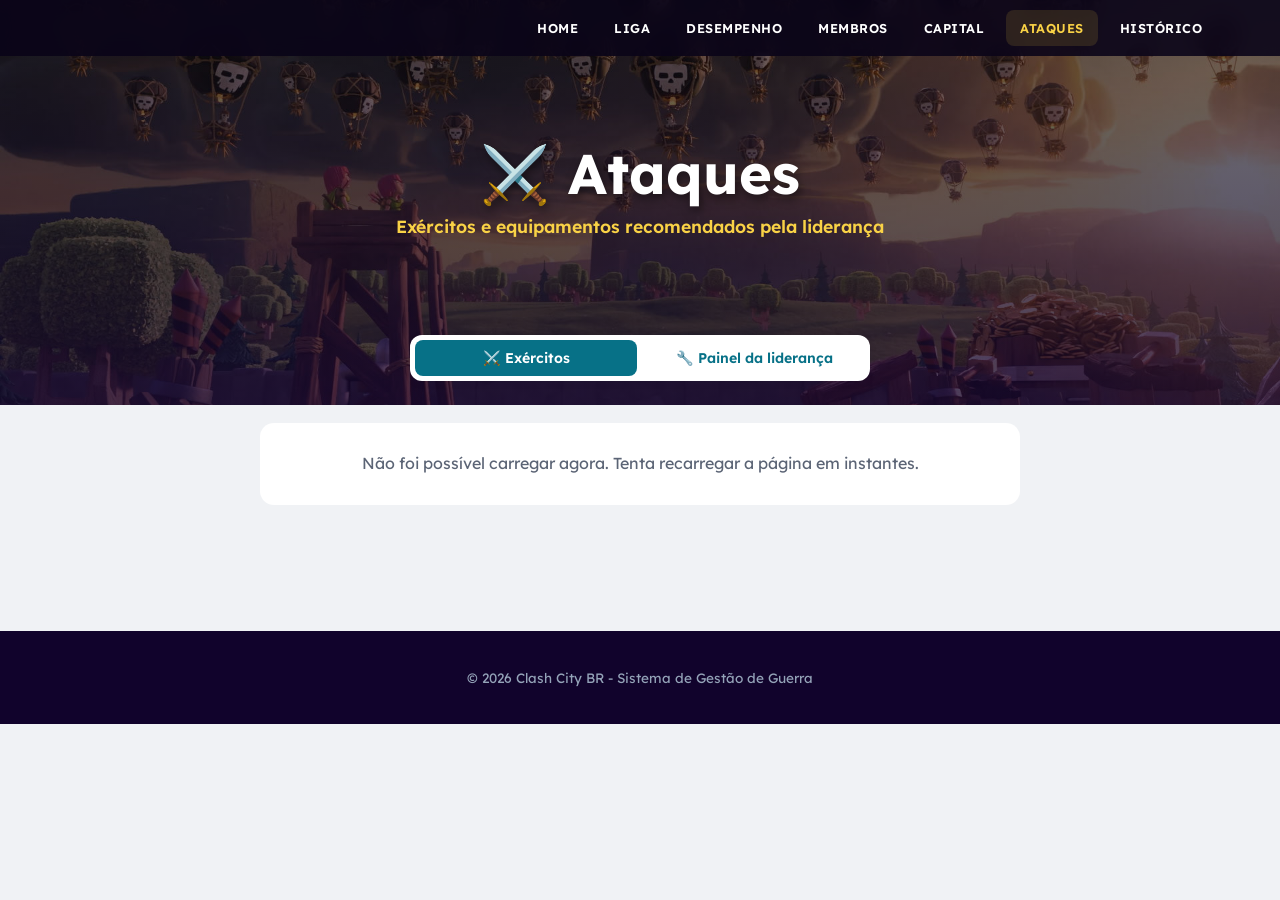
==== ataques.html @ c68e4bc6 "aba ataques" ====
<!DOCTYPE html>
<html lang="pt-br">

<head>
    <meta charset="UTF-8">
    <meta name="viewport" content="width=device-width, initial-scale=1.0">
    <link rel="shortcut icon" href="img/Perfil_COC-removebg-preview.png" type="image/x-icon">
    <title>Clash City BR - Ataques</title>
    <meta name="description" content="Exércitos e equipamentos recomendados pela liderança do Clash City BR, separados por Centro de Vila.">
    <link rel="preconnect" href="https://fonts.googleapis.com">
    <link rel="preconnect" href="https://fonts.gstatic.com" crossorigin>
    <link href="https://fonts.googleapis.com/css2?family=Lexend:wght@300;400;600;800&display=swap" rel="stylesheet">
    <link rel="stylesheet" href="style.css">
    <script src="config.js"></script>
    <style>
        /* Estilos só desta página — o resto vem do style.css compartilhado */
        .abas-ataques {
            max-width: 460px;
            margin: 0 auto 20px;
            position: relative;
            z-index: 10;
        }
        .abas-ataques .aba-btn { flex: 1; font-size: 0.88rem; }

        .atualizado {
            display: flex;
            justify-content: center;
            margin: 30px 0 16px;
        }
        .atualizado span {
            background: var(--light);
            border: 1px solid var(--borda);
            border-radius: 999px;
            padding: 5px 14px;
            font-size: 0.78rem;
            font-weight: 600;
            color: var(--texto-suave);
        }

        .cvs {
            display: flex;
            gap: 8px;
            justify-content: center;
            flex-wrap: wrap;
            margin-bottom: 22px;
        }
        .cv-btn {
            border: 2px solid var(--borda);
            background: var(--light);
            border-radius: 999px;
            padding: 7px 16px;
            font-family: inherit;
            font-weight: 800;
            font-size: 0.85rem;
            cursor: pointer;
            color: var(--dark);
            box-shadow: var(--sombra-sm);
        }
        .cv-btn.ativo { background: var(--dark); color: var(--primary); border-color: var(--dark); }

        .secao-titulo {
            max-width: var(--largura);
            margin: 6px auto 12px;
            display: flex;
            align-items: center;
            gap: 10px;
            font-size: 0.78rem;
            font-weight: 800;
            letter-spacing: 0.8px;
            text-transform: uppercase;
            color: var(--texto-suave);
        }
        .secao-titulo::after { content: ""; flex: 1; height: 1px; background: var(--borda); }

        .exercitos {
            max-width: var(--largura);
            margin: 0 auto 30px;
            display: grid;
            grid-template-columns: repeat(auto-fill, minmax(300px, 1fr));
            gap: 14px;
        }
        .exercito {
            background: var(--light);
            border-radius: 16px;
            box-shadow: var(--sombra-md);
            padding: 18px;
            display: flex;
            flex-direction: column;
            gap: 10px;
            border-top: 4px solid var(--secondary);
            min-width: 0;
        }
        .exercito-topo { display: flex; justify-content: space-between; gap: 8px; align-items: flex-start; }
        .exercito h3 { font-size: 1.05rem; line-height: 1.25; overflow-wrap: anywhere; }
        .nivel {
            flex-shrink: 0;
            font-size: 0.66rem;
            font-weight: 800;
            text-transform: uppercase;
            padding: 3px 9px;
            border-radius: 999px;
        }
        .nivel.facil { background: #dcfce7; color: #166534; }
        .nivel.medio { background: #fef9c3; color: #854d0e; }
        .nivel.dificil { background: #fee2e2; color: #991b1b; }

        .composicao { display: flex; flex-wrap: wrap; gap: 6px; }
        .composicao span {
            background: #eef1f5;
            border-radius: 8px;
            padding: 3px 8px;
            font-size: 0.75rem;
            font-weight: 600;
        }
        .dica {
            font-size: 0.84rem;
            color: #334155;
            background: #f8fafc;
            border-left: 3px solid var(--primary);
            padding: 8px 10px;
            border-radius: 6px;
            white-space: pre-line;
            overflow-wrap: anywhere;
        }
        .btn-copiar {
            margin-top: auto;
            display: block;
            text-align: center;
            background: var(--primary);
            color: var(--dark);
            font-weight: 800;
            text-decoration: none;
            padding: 11px;
            border-radius: 10px;
            font-size: 0.9rem;
        }
        .btn-copiar:hover { filter: brightness(1.05); }

        .herois {
            max-width: var(--largura);
            margin: 0 auto 26px;
            display: grid;
            grid-template-columns: repeat(auto-fill, minmax(220px, 1fr));
            gap: 12px;
        }
        .heroi {
            background: var(--light);
            border-radius: 14px;
            box-shadow: var(--sombra-sm);
            padding: 14px;
        }
        .heroi h4 { font-size: 0.92rem; margin-bottom: 8px; }
        .heroi li { list-style: none; font-size: 0.84rem; padding: 3px 0; }
        .heroi li::before { content: "⭐ "; }

        .vazio {
            max-width: 760px;
            margin: 0 auto 26px;
            text-align: center;
            padding: 28px 14px;
            color: var(--texto-suave);
            background: var(--light);
            border-radius: 14px;
        }
        .nota-perfil {
            max-width: 760px;
            margin: 0 auto;
            text-align: center;
            font-size: 0.8rem;
            color: var(--texto-suave);
        }

        /* ---- Painel ---- */
        .painel-caixa {
            max-width: 760px;
            margin: 0 auto 18px;
            background: var(--light);
            border-radius: 16px;
            box-shadow: var(--sombra-md);
            padding: 20px;
        }
        .painel-caixa h3 { font-size: 1rem; margin-bottom: 12px; }
        .login-linha { display: flex; gap: 10px; flex-wrap: wrap; }
        .login-linha input { flex: 1; min-width: 0; }

        .form-grid { display: grid; grid-template-columns: 1fr 1fr; gap: 12px; }
        .campo { display: flex; flex-direction: column; gap: 4px; min-width: 0; }
        .campo.cheio { grid-column: 1 / -1; }
        .campo label { font-size: 0.72rem; font-weight: 800; color: var(--texto-suave); text-transform: uppercase; letter-spacing: 0.4px; }
        .campo small { font-size: 0.74rem; color: var(--texto-suave); }
        .painel input[type=text], .painel input[type=password], .painel input[type=url], .painel select, .painel textarea {
            font-family: inherit;
            font-size: 0.92rem;
            padding: 10px 12px;
            border: 2px solid #e5e7eb;
            border-radius: 10px;
            outline: none;
            min-width: 0;
            width: 100%;
            background: #fff;
            color: var(--dark);
        }
        .painel input:focus, .painel select:focus, .painel textarea:focus { border-color: var(--secondary); }
        .painel textarea { resize: vertical; min-height: 64px; }

        .btn {
            border: none;
            border-radius: 10px;
            padding: 11px 18px;
            font-family: inherit;
            font-weight: 800;
            cursor: pointer;
            font-size: 0.88rem;
        }
        .btn-principal { background: var(--secondary); color: #fff; }
        .btn-secundario { background: #eef1f5; color: var(--dark); }
        .btn:disabled { opacity: 0.6; cursor: wait; }
        .acoes-form { grid-column: 1 / -1; display: flex; gap: 10px; flex-wrap: wrap; }
        .acoes-form .btn-principal { flex: 1; }

        .msg { font-size: 0.85rem; font-weight: 700; margin-top: 10px; }
        .msg.ok { color: #16a34a; }
        .msg.erro { color: #dc2626; }

        .passo-a-passo {
            max-width: 760px;
            margin: 0 auto 18px;
            background: #ecfeff;
            border: 1px solid #a5f3fc;
            border-radius: 14px;
            padding: 14px 16px;
            font-size: 0.85rem;
        }
        .passo-a-passo b { display: block; margin-bottom: 6px; color: var(--secondary); }
        .passo-a-passo ol { padding-left: 20px; }

        .lista-admin { display: flex; flex-direction: column; gap: 8px; }
        .item-admin {
            border: 1px solid var(--borda);
            border-radius: 12px;
            padding: 10px 12px;
            display: flex;
            align-items: center;
            gap: 10px;
        }
        .item-admin .cv-mini {
            background: var(--dark);
            color: var(--primary);
            font-weight: 800;
            font-size: 0.75rem;
            border-radius: 8px;
            padding: 4px 8px;
            flex-shrink: 0;
        }
        .item-admin .nome { flex: 1; font-weight: 700; font-size: 0.88rem; min-width: 0; overflow-wrap: anywhere; }
        .item-admin button {
            border: 1px solid var(--borda);
            background: #fff;
            border-radius: 8px;
            padding: 6px 10px;
            font-family: inherit;
            font-size: 0.78rem;
            font-weight: 700;
            cursor: pointer;
            flex-shrink: 0;
        }

        .equip-heroi { margin-bottom: 14px; }
        .equip-heroi b { font-size: 0.86rem; display: block; margin-bottom: 6px; }
        .chips { display: flex; flex-wrap: wrap; gap: 6px; }
        .chips label {
            display: inline-flex;
            align-items: center;
            gap: 6px;
            border: 1px solid var(--borda);
            border-radius: 999px;
            padding: 5px 11px;
            font-size: 0.8rem;
            cursor: pointer;
            background: #fff;
        }
        .chips label:has(input:checked) { border-color: var(--secondary); background: #ecfeff; font-weight: 700; }

        .oculto { display: none !important; }

        @media (max-width: 640px) {
            .form-grid { grid-template-columns: 1fr; }
            .exercitos { grid-template-columns: 1fr; }
            .painel input, .painel select, .painel textarea { font-size: 16px !important; }
            .atualizado { margin-top: 18px; }
        }
    </style>
</head>

<body>

    <nav>
        <a href="https://clashcitybr.github.io">Home</a>
        <a href="https://clashcitybr.github.io/liga">Liga</a>
        <a href="https://clashcitybr.github.io/controle-cla/"><span class="nav-longo">Desempenho</span><span class="nav-curto">Ranking</span></a>
        <a href="https://clashcitybr.github.io/controle-cla/membros.html">Membros</a>
        <a href="https://clashcitybr.github.io/controle-cla/capital.html">Capital</a>
        <a href="https://clashcitybr.github.io/controle-cla/ataques.html" class="ativo" aria-current="page">Ataques</a>
        <a href="https://clashcitybr.github.io/controle-cla/historico.html">Histórico</a>
    </nav>

    <header>
        <h1 class="scroll-anim show">⚔️ Ataques</h1>
        <p class="scroll-anim show" style="color: var(--primary); font-weight: 600;" id="subtitulo">Exércitos e equipamentos recomendados pela liderança</p>
    </header>

    <section class="ranking-section">

        <div class="menu-abas abas-ataques">
            <button type="button" class="aba-btn active" id="abaMembro" onclick="mostrarAba('membro')">⚔️ Exércitos</button>
            <button type="button" class="aba-btn" id="abaPainel" onclick="mostrarAba('painel')">🔧 Painel da liderança</button>
        </div>

        <!-- ================= VISÃO DOS MEMBROS ================= -->
        <div id="visaoMembro">
            <div class="atualizado" id="atualizado" style="display:none;"><span id="atualizadoTxt"></span></div>
            <div class="cvs" id="cvs"></div>
            <div id="conteudoExercitos"><p class="vazio">Carregando...</p></div>
            <div id="conteudoEquip"></div>
        </div>

        <!-- ================= PAINEL DA LIDERANÇA ================= -->
        <div id="visaoPainel" class="painel oculto">

            <div class="painel-caixa" id="caixaLogin">
                <h3>🔒 Senha da liderança</h3>
                <form class="login-linha" onsubmit="entrar(event)">
                    <input type="password" id="senhaAdmin" placeholder="Mesma senha do painel da Liga" autocomplete="current-password">
                    <button class="btn btn-principal" id="btnEntrar">Entrar</button>
                </form>
                <p class="msg" id="msgLogin"></p>
            </div>

            <div id="areaAdmin" class="oculto">

                <div class="passo-a-passo">
                    <b>Como pegar o link do exército no jogo</b>
                    <ol>
                        <li>No jogo, abra o <strong>Treino Rápido</strong> e monte ou salve o exército.</li>
                        <li>Toque no botão de <strong>compartilhar</strong> do exército e escolha <strong>copiar link</strong>.</li>
                        <li>Cole o link no campo abaixo.</li>
                    </ol>
                </div>

                <div class="painel-caixa">
                    <h3 id="tituloForm">➕ Adicionar exército</h3>
                    <form class="form-grid" id="formExercito" onsubmit="salvarExercito(event)">
                        <div class="campo">
                            <label for="fCv">Centro de Vila</label>
                            <select id="fCv"></select>
                        </div>
                        <div class="campo">
                            <label for="fDificuldade">Dificuldade</label>
                            <select id="fDificuldade">
                                <option value="facil">Fácil</option>
                                <option value="medio" selected>Médio</option>
                                <option value="dificil">Difícil</option>
                            </select>
                        </div>
                        <div class="campo cheio">
                            <label for="fNome">Nome do ataque</label>
                            <input type="text" id="fNome" maxlength="60" placeholder="Ex: Dragões elétricos">
                        </div>
                        <div class="campo cheio">
                            <label for="fLink">Link do exército</label>
                            <input type="url" id="fLink" placeholder="https://link.clashofclans.com/...action=CopyArmy&army=...">
                            <small>É o link que o jogo gera em "copiar link".</small>
                        </div>
                        <div class="campo cheio">
                            <label for="fComposicao">Composição (opcional)</label>
                            <input type="text" id="fComposicao" maxlength="200" placeholder="Separe por vírgula. Ex: Dragão Elétrico x8, Balão x6, Fúria x4">
                        </div>
                        <div class="campo cheio">
                            <label for="fDica">Dica (opcional)</label>
                            <textarea id="fDica" maxlength="300" placeholder="Uma ou duas linhas de dica para quem vai usar"></textarea>
                        </div>
                        <div class="acoes-form">
                            <button class="btn btn-principal" id="btnSalvar">Salvar exército</button>
                            <button type="button" class="btn btn-secundario oculto" id="btnCancelar" onclick="limparForm()">Cancelar edição</button>
                        </div>
                    </form>
                    <p class="msg" id="msgForm"></p>
                </div>

                <div class="painel-caixa">
                    <h3>📋 Exércitos cadastrados</h3>
                    <div class="lista-admin" id="listaAdmin"></div>
                </div>

                <div class="painel-caixa">
                    <h3>🛡️ Equipamentos meta</h3>
                    <p style="font-size:0.82rem; color:var(--texto-suave); margin:-6px 0 14px;">
                        Marque os que estão no meta e salve. Os perfis dos jogadores passam a mostrar o que cada um precisa upar.
                        A lista vem dos equipamentos que os membros do clã usam no jogo.
                    </p>
                    <div id="catalogoEquip"><p style="color:var(--texto-suave); font-size:0.85rem;">Carregando equipamentos...</p></div>
                    <button class="btn btn-principal" id="btnSalvarEquip" onclick="salvarEquipamentos()" style="width:100%; margin-top:6px;">Salvar equipamentos</button>
                    <p class="msg" id="msgEquip"></p>
                </div>
            </div>
        </div>

    </section>

    <footer>
        <p>© <span id="ano-atual">2026</span> Clash City BR - Sistema de Gestão de Guerra</p>
    </footer>

    <script>
        // BACKEND_URL vem de config.js (compartilhado entre as páginas)
        const HEADERS = { 'ngrok-skip-browser-warning': 'true' };

        const HEROIS = {
            'Barbarian King': '👑 Rei Bárbaro',
            'Archer Queen': '🏹 Rainha Arqueira',
            'Minion Prince': '🦇 Príncipe Servo',
            'Grand Warden': '🧙 Grande Guardião',
            'Royal Champion': '🛡️ Campeã Real',
            'Dragon Duke': '🐉 Duque Dragão'
        };
        const ORDEM_HEROIS = Object.keys(HEROIS);

        // Mesmos nomes em português usados no perfil
        const EQUIP_PT = {
            "Giant Gauntlet": "Manopla Gigante", "Spiky Ball": "Bola Espinhosa", "Barbarian Puppet": "Fantoche Bárbaro",
            "Rage Vial": "Frasco de Fúria", "Earthquake Boots": "Botas Sísmicas", "Vampstache": "Vampigode",
            "Fireball": "Bola de Fogo", "Rocket Spear": "Lança Foguete", "Archer Puppet": "Fantoche Arqueira",
            "Invisibility Vial": "Frasco de Invisibilidade", "Giant Arrow": "Flecha Gigante", "Healer Puppet": "Fantoche Curandeira",
            "Frozen Arrow": "Flecha Congelante", "Magic Mirror": "Espelho Mágico", "Electro Boots": "Botas Elétricas",
            "Seeking Shield": "Escudo Buscador", "Eternal Tome": "Tomo Eterno", "Life Gem": "Gema da Vida",
            "Rage Gem": "Gema de Fúria", "Healing Tome": "Tomo de Cura", "Haste Vial": "Frasco de Pressa",
            "Royal Gem": "Gema Real", "Hog Rider Puppet": "Fantoche Cavaleiro", "Lavaloon Puppet": "Fantoche Lavaloon",
            "Henchmen Puppet": "Fantoche Capanga", "Dark Crown": "Coroa das Trevas", "Meteor Staff": "Cajado Meteoro",
            "Frost Flake": "Floco de Gelo", "Rocket Backpack": "Mochila Foguete", "Monolith Arrow": "Flecha Monólito",
            "Noble Iron": "Ferro Nobre", "Metal Pants": "Calças de Metal", "Dark Orb": "Orbe das Trevas",
            "Electro Fangs": "Presas Elétricas", "Stun Blaster": "Atordoador", "Fire Heart": "Coração de Fogo",
            "Flame Blower": "Soprador de Chamas", "Fury Gauntlet": "Manopla da Fúria", "Dragon Claws": "Garras do Dragão",
            "Wind Bow": "Arco do Vento", "Smoldering Horn": "Chifre Ardente"
        };
        const equipPT = n => EQUIP_PT[n] || n;
        const DIF = { facil: 'Fácil', medio: 'Médio', dificil: 'Difícil' };

        let dados = { atualizadoEm: null, exercitos: [], equipamentosMeta: {} };
        let cvAtivo = null;
        let senha = null;        // só em memória: some ao fechar a página
        let editandoId = null;
        let catalogo = null;

        function esc(txt) {
            return String(txt ?? '').replace(/[&<>"']/g, c => (
                { '&': '&amp;', '<': '&lt;', '>': '&gt;', '"': '&quot;', "'": '&#39;' }[c]));
        }

        // Só deixa abrir links oficiais do jogo
        const linkSeguro = l => /^https:\/\/link\.clashofclans\.com\//i.test(l || '') ? l : '#';

        // ============================================================
        // VISÃO DOS MEMBROS
        // ============================================================
        async function carregar() {
            try {
                const r = await fetch(`${BACKEND_URL}/ataques`, { headers: HEADERS });
                if (!r.ok) throw new Error(`HTTP ${r.status}`);
                dados = await r.json();
            } catch (e) {
                console.error('Ataques indisponíveis:', e.message);
                document.getElementById('conteudoExercitos').innerHTML =
                    '<p class="vazio">Não foi possível carregar agora. Tenta recarregar a página em instantes.</p>';
                return;
            }
            const cvs = cvsComExercito();
            const doHash = parseInt((location.hash.match(/cv(\d+)/) || [])[1], 10);
            cvAtivo = cvs.includes(doHash) ? doHash : (cvs.includes(cvAtivo) ? cvAtivo : cvs[0] ?? null);
            renderMembro();
            if (senha) renderAdmin();
        }

        function cvsComExercito() {
            return [...new Set((dados.exercitos || []).map(e => e.cv))].sort((a, b) => b - a);
        }

        function renderMembro() {
            const at = document.getElementById('atualizado');
            if (dados.atualizadoEm) {
                const d = new Date(dados.atualizadoEm);
                document.getElementById('atualizadoTxt').textContent =
                    `🗓️ Atualizado em ${d.toLocaleDateString('pt-BR', { timeZone: 'America/Sao_Paulo' })} pela liderança`;
                at.style.display = '';
            } else {
                at.style.display = 'none';
            }

            const cvs = cvsComExercito();
            document.getElementById('cvs').innerHTML = cvs.map(cv =>
                `<button type="button" class="cv-btn${cv === cvAtivo ? ' ativo' : ''}" onclick="escolherCv(${cv})">CV ${cv}</button>`).join('');

            const box = document.getElementById('conteudoExercitos');
            if (!cvs.length) {
                box.innerHTML = '<p class="vazio">A liderança ainda não cadastrou exércitos. Volte em breve!</p>';
            } else {
                const lista = dados.exercitos.filter(e => e.cv === cvAtivo);
                box.innerHTML = `<div class="secao-titulo">Exércitos recomendados · CV ${cvAtivo}</div>
                    <div class="exercitos">${lista.map(cardExercito).join('')}</div>`;
            }

            const meta = dados.equipamentosMeta || {};
            const herois = ORDEM_HEROIS.filter(h => meta[h]?.length)
                .concat(Object.keys(meta).filter(h => !ORDEM_HEROIS.includes(h) && meta[h]?.length));
            document.getElementById('conteudoEquip').innerHTML = herois.length ? `
                <div class="secao-titulo">Equipamentos meta</div>
                <div class="herois">${herois.map(h => `
                    <div class="heroi"><h4>${esc(HEROIS[h] || h)}</h4>
                        <ul>${meta[h].map(n => `<li>${esc(equipPT(n))}</li>`).join('')}</ul></div>`).join('')}
                </div>
                <p class="nota-perfil">No perfil de cada jogador aparece o nível dele em cada um desses equipamentos e o que vale a pena upar.</p>` : '';
        }

        function cardExercito(e) {
            const comp = String(e.composicao || '').split(',').map(s => s.trim()).filter(Boolean);
            return `
                <div class="exercito">
                    <div class="exercito-topo">
                        <h3>${esc(e.nome)}</h3>
                        <span class="nivel ${esc(e.dificuldade)}">${esc(DIF[e.dificuldade] || 'Médio')}</span>
                    </div>
                    ${comp.length ? `<div class="composicao">${comp.map(c => `<span>${esc(c)}</span>`).join('')}</div>` : ''}
                    ${e.dica ? `<div class="dica">💡 ${esc(e.dica)}</div>` : ''}
                    <a class="btn-copiar" href="${esc(linkSeguro(e.link))}" target="_blank" rel="noopener">📋 Copiar exército no jogo</a>
                </div>`;
        }

        function escolherCv(cv) {
            cvAtivo = cv;
            history.replaceState(null, '', `#cv${cv}`);
            renderMembro();
        }

        function mostrarAba(aba) {
            const painel = aba === 'painel';
            document.getElementById('visaoMembro').classList.toggle('oculto', painel);
            document.getElementById('visaoPainel').classList.toggle('oculto', !painel);
            document.getElementById('abaMembro').classList.toggle('active', !painel);
            document.getElementById('abaPainel').classList.toggle('active', painel);
            if (painel && !senha) setTimeout(() => document.getElementById('senhaAdmin').focus(), 50);
        }

        // ============================================================
        // PAINEL DA LIDERANÇA
        // ============================================================
        function msg(id, texto, tipo) {
            const el = document.getElementById(id);
            el.textContent = texto || '';
            el.className = 'msg' + (tipo ? ' ' + tipo : '');
        }

        async function api(metodo, caminho, corpo) {
            const r = await fetch(`${BACKEND_URL}${caminho}`, {
                method: metodo,
                headers: { ...HEADERS, 'Content-Type': 'application/json', 'x-admin-key': senha },
                body: corpo ? JSON.stringify(corpo) : undefined
            });
            const json = await r.json().catch(() => ({}));
            if (!r.ok) throw new Error(json.erro || `Erro ${r.status}`);
            return json;
        }

        async function entrar(ev) {
            ev.preventDefault();
            const valor = document.getElementById('senhaAdmin').value;
            if (!valor) return;
            const btn = document.getElementById('btnEntrar');
            btn.disabled = true;
            msg('msgLogin', 'Verificando...');
            try {
                const r = await fetch(`${BACKEND_URL}/admin/verificar`, { headers: { ...HEADERS, 'x-admin-key': valor } });
                if (!r.ok) throw new Error('Senha incorreta.');
                senha = valor;
                document.getElementById('senhaAdmin').value = '';
                document.getElementById('caixaLogin').classList.add('oculto');
                document.getElementById('areaAdmin').classList.remove('oculto');
                montarSelectCv();
                renderAdmin();
                carregarCatalogo();
            } catch (e) {
                msg('msgLogin', e.message === 'Senha incorreta.' ? e.message : 'Não foi possível verificar agora.', 'erro');
            } finally {
                btn.disabled = false;
            }
        }

        function montarSelectCv() {
            const sel = document.getElementById('fCv');
            let html = '';
            for (let cv = 18; cv >= 8; cv--) html += `<option value="${cv}">CV ${cv}</option>`;
            sel.innerHTML = html;
        }

        function renderAdmin() {
            const lista = [...(dados.exercitos || [])].sort((a, b) => b.cv - a.cv || a.nome.localeCompare(b.nome, 'pt-BR'));
            document.getElementById('listaAdmin').innerHTML = lista.length ? lista.map(e => `
                <div class="item-admin">
                    <span class="cv-mini">CV ${e.cv}</span>
                    <span class="nome">${esc(e.nome)}</span>
                    <button type="button" onclick="editar('${esc(e.id)}')">✏️ Editar</button>
                    <button type="button" onclick="remover('${esc(e.id)}')" aria-label="Remover">🗑️</button>
                </div>`).join('') : '<p style="color:var(--texto-suave); font-size:0.85rem;">Nenhum exército cadastrado ainda.</p>';
        }

        function limparForm() {
            editandoId = null;
            document.getElementById('formExercito').reset();
            document.getElementById('fDificuldade').value = 'medio';
            document.getElementById('tituloForm').textContent = '➕ Adicionar exército';
            document.getElementById('btnSalvar').textContent = 'Salvar exército';
            document.getElementById('btnCancelar').classList.add('oculto');
        }

        function editar(id) {
            const e = dados.exercitos.find(x => x.id === id);
            if (!e) return;
            editandoId = id;
            document.getElementById('fCv').value = e.cv;
            document.getElementById('fDificuldade').value = e.dificuldade || 'medio';
            document.getElementById('fNome').value = e.nome || '';
            document.getElementById('fLink').value = e.link || '';
            document.getElementById('fComposicao').value = e.composicao || '';
            document.getElementById('fDica').value = e.dica || '';
            document.getElementById('tituloForm').textContent = '✏️ Editando exército';
            document.getElementById('btnSalvar').textContent = 'Salvar alterações';
            document.getElementById('btnCancelar').classList.remove('oculto');
            msg('msgForm', '');
            document.getElementById('formExercito').scrollIntoView({ behavior: 'smooth', block: 'center' });
        }

        async function salvarExercito(ev) {
            ev.preventDefault();
            const corpo = {
                cv: document.getElementById('fCv').value,
                dificuldade: document.getElementById('fDificuldade').value,
                nome: document.getElementById('fNome').value,
                link: document.getElementById('fLink').value.trim(),
                composicao: document.getElementById('fComposicao').value,
                dica: document.getElementById('fDica').value
            };
            const btn = document.getElementById('btnSalvar');
            btn.disabled = true;
            msg('msgForm', 'Salvando...');
            try {
                if (editandoId) await api('PUT', `/ataques/exercitos/${encodeURIComponent(editandoId)}`, corpo);
                else await api('POST', '/ataques/exercitos', corpo);
                limparForm();
                msg('msgForm', '✓ Salvo! Já aparece para os membros.', 'ok');
                await carregar();
            } catch (e) {
                msg('msgForm', e.message, 'erro');
            } finally {
                btn.disabled = false;
            }
        }

        async function remover(id) {
            const e = dados.exercitos.find(x => x.id === id);
            if (!e || !confirm(`Remover "${e.nome}" (CV ${e.cv})?`)) return;
            try {
                await api('DELETE', `/ataques/exercitos/${encodeURIComponent(id)}`);
                if (editandoId === id) limparForm();
                msg('msgForm', '✓ Exército removido.', 'ok');
                await carregar();
            } catch (err) {
                msg('msgForm', err.message, 'erro');
            }
        }

        async function carregarCatalogo() {
            const box = document.getElementById('catalogoEquip');
            try {
                catalogo = await api('GET', '/ataques/catalogo');
            } catch (e) {
                catalogo = { herois: {} };
                box.innerHTML = '<p class="msg erro">Não foi possível buscar a lista de equipamentos agora. Os já marcados continuam salvos.</p>';
            }
            renderCatalogo();
        }

        function renderCatalogo() {
            const box = document.getElementById('catalogoEquip');
            const meta = dados.equipamentosMeta || {};
            // Junta o que os membros usam com o que já está marcado (para nada sumir)
            const porHeroi = {};
            for (const [h, l] of Object.entries(catalogo?.herois || {})) porHeroi[h] = new Set(l);
            for (const [h, l] of Object.entries(meta)) (porHeroi[h] = porHeroi[h] || new Set()) && l.forEach(n => porHeroi[h].add(n));

            const herois = ORDEM_HEROIS.filter(h => porHeroi[h]).concat(Object.keys(porHeroi).filter(h => !ORDEM_HEROIS.includes(h)));
            if (!herois.length) {
                if (!box.querySelector('.erro')) box.innerHTML = '<p style="color:var(--texto-suave); font-size:0.85rem;">Nenhum equipamento encontrado.</p>';
                return;
            }
            box.innerHTML = herois.map(h => `
                <div class="equip-heroi">
                    <b>${esc(HEROIS[h] || h)}</b>
                    <div class="chips">${[...porHeroi[h]].sort((a, b) => equipPT(a).localeCompare(equipPT(b), 'pt-BR')).map(n => `
                        <label title="${esc(n)}"><input type="checkbox" data-heroi="${esc(h)}" value="${esc(n)}" ${(meta[h] || []).includes(n) ? 'checked' : ''}> ${esc(equipPT(n))}</label>`).join('')}
                    </div>
                </div>`).join('');
        }

        async function salvarEquipamentos() {
            const equipamentosMeta = {};
            document.querySelectorAll('#catalogoEquip input[type=checkbox]:checked').forEach(c => {
                (equipamentosMeta[c.dataset.heroi] = equipamentosMeta[c.dataset.heroi] || []).push(c.value);
            });
            const btn = document.getElementById('btnSalvarEquip');
            btn.disabled = true;
            msg('msgEquip', 'Salvando...');
            try {
                await api('PUT', '/ataques/equipamentos', { equipamentosMeta });
                msg('msgEquip', '✓ Equipamentos salvos! Os perfis já mostram a nova lista.', 'ok');
                await carregar();
            } catch (e) {
                msg('msgEquip', e.message, 'erro');
            } finally {
                btn.disabled = false;
            }
        }

        document.getElementById('ano-atual').textContent = new Date().getFullYear();
        if (location.hash === '#painel') mostrarAba('painel');
        carregar();
    </script>
</body>

</html>
---- style.css ----
/* ============================================================
   CLASH CITY BR — CONTROLE DO CLÃ
   Usado por: index.html, historico.html, perfil.html
   Ordem: tokens → base → componentes → tablet (≤900) → mobile (≤640)
   ============================================================ */

/* --- TOKENS --- */
:root {
    --primary: #f9d246;
    --secondary: #077187;
    --dark: #11032c;
    --light: #ffffff;
    --bg-body: #f0f2f5;
    --glass: rgba(255, 255, 255, 0.96);
    --accent: #6aa5ed;

    --texto-suave: #5b6475;
    --borda: rgba(17, 3, 44, 0.08);
    --sombra-sm: 0 2px 8px rgba(17, 3, 44, 0.06);
    --sombra-md: 0 8px 24px rgba(17, 3, 44, 0.08);
    --sombra-lg: 0 14px 34px rgba(17, 3, 44, 0.16);

    --ouro: #f5c518;
    --prata: #b8c0cc;
    --bronze: #cd7f32;

    --raio: 16px;
    --largura: 1100px;
    --nav-altura: 56px;
}

* {
    margin: 0;
    padding: 0;
    box-sizing: border-box;
}

html {
    scroll-behavior: smooth;
}

body {
    font-family: 'Lexend', sans-serif;
    background-color: var(--bg-body);
    color: var(--dark);
    line-height: 1.6;
    overflow-x: hidden;
    -webkit-font-smoothing: antialiased;
}

/* --- NAV --- */
nav {
    position: fixed;
    top: 0;
    left: 0;
    width: 100%;
    height: var(--nav-altura);
    background: rgba(10, 4, 24, 0.88);
    backdrop-filter: blur(10px);
    -webkit-backdrop-filter: blur(10px);
    z-index: 1000;
    padding: 0 5%;
    display: flex;
    align-items: center;
    justify-content: flex-end;
    gap: 8px;
}

nav a {
    color: #fff;
    text-decoration: none;
    font-weight: 600;
    font-size: 0.8rem;
    letter-spacing: 0.5px;
    text-transform: uppercase;
    padding: 8px 14px;
    border-radius: 8px;
    transition: color 0.2s, background 0.2s;
}

nav a:hover {
    color: var(--primary);
    background: rgba(255, 255, 255, 0.06);
}

/* "Desempenho" vira "Ranking" no celular, para o menu caber */
.nav-curto { display: none; }

/* Página em que o visitante está */
nav a.ativo {
    color: var(--primary);
    background: rgba(249, 210, 70, 0.12);
}

/* --- HEADER --- */
header {
    min-height: 45vh;
    padding: calc(var(--nav-altura) + 30px) 5% 110px;
    background: linear-gradient(rgba(0, 0, 0, 0.55), rgba(17, 3, 44, 0.75)), url('img/hallo.webp') center/cover no-repeat;
    display: flex;
    flex-direction: column;
    justify-content: center;
    align-items: center;
    gap: 6px;
    color: #fff;
    text-align: center;
}

header h1 {
    font-size: clamp(1.8rem, 5vw, 3.5rem);
    line-height: 1.15;
    text-shadow: 2px 4px 10px rgba(0, 0, 0, 0.5);
}

header p {
    font-size: clamp(0.9rem, 2vw, 1.1rem);
}

/* --- SEÇÃO PRINCIPAL --- */
.ranking-section {
    padding: 0 5% 40px;
    margin-top: -70px;
    position: relative;
}

/* --- CARDS DE ESTATÍSTICAS (resumo / perfil) --- */
.stats-summary {
    display: grid;
    grid-template-columns: repeat(auto-fit, minmax(200px, 1fr));
    gap: 20px;
    max-width: var(--largura);
    margin: 0 auto 30px;
}

.stat-card {
    background: var(--light);
    padding: 20px;
    border-radius: var(--raio);
    text-align: center;
    box-shadow: var(--sombra-md);
    border-bottom: 4px solid var(--secondary);
    transition: transform 0.25s;
}

.stat-card:hover {
    transform: translateY(-4px);
}

.stat-card h3 {
    font-size: 0.75rem;
    color: var(--secondary);
    text-transform: uppercase;
    margin-bottom: 5px;
}

.stat-card p {
    font-size: 1.5rem;
    font-weight: 800;
}

/* --- MVP / BAGRE --- */
.mvp-container {
    max-width: var(--largura);
    margin: 0 auto 20px;
    position: relative;
    z-index: 10;
}

.mvp-card {
    background: linear-gradient(135deg, var(--secondary), var(--dark));
    border-radius: 20px;
    padding: 28px 24px;
    text-align: center;
    color: #fff;
    border: 2px solid var(--primary);
    box-shadow: var(--sombra-lg);
}

.mvp-badge {
    background: var(--primary);
    color: var(--dark);
    font-weight: 800;
    padding: 5px 18px;
    border-radius: 999px;
    font-size: 0.72rem;
    letter-spacing: 0.5px;
    display: inline-block;
    margin-bottom: 10px;
}

#mvpNome,
#bagreNome {
    font-size: clamp(1.4rem, 4vw, 2rem);
    color: var(--primary);
    line-height: 1.2;
    overflow-wrap: anywhere;
}

/* --- PÓDIO (TOP 3) --- */
.podium-container {
    display: grid;
    grid-template-columns: 1fr 1.15fr 1fr;
    align-items: end;
    gap: 18px;
    max-width: 900px;
    margin: 50px auto 40px;
}

/* Sem o card de MVP, o pódio é o primeiro bloco da página e sobe
   por cima do banner (o margin-top negativo da .ranking-section) */
.ranking-section > .podium-container:first-child {
    margin-top: 0;
    position: relative;
    z-index: 10;
}

.podium-card {
    background: var(--light);
    border-radius: 20px;
    padding: 30px 16px 20px;
    text-align: center;
    box-shadow: var(--sombra-md);
    border: 2px solid transparent;
    border-top-width: 5px;
    position: relative;
    min-width: 0;
    transition: transform 0.25s;
}

.podium-card:hover {
    transform: translateY(-4px);
}

.podium-card h2,
.podium-card h3 {
    line-height: 1.2;
    overflow-wrap: anywhere;
}

.gold {
    border-color: var(--ouro);
    padding-top: 40px;
    padding-bottom: 30px;
    background: linear-gradient(180deg, #fff 0%, #fffbea 100%);
    box-shadow: 0 14px 34px rgba(245, 197, 24, 0.25);
    z-index: 2;
}

.gold h2 {
    color: #a67c00;
    font-size: 1.6rem;
}

.silver {
    border-color: var(--prata);
}

.silver h3 {
    color: #5a6677;
    font-size: 1.15rem;
}

.bronze {
    border-color: var(--bronze);
}

.bronze h3 {
    color: #8b4513;
    font-size: 1.15rem;
}

.podium-stats-detail {
    margin-top: 12px;
    padding-top: 12px;
    border-top: 1px solid var(--borda);
}

.podium-stats-detail p {
    font-size: 0.88rem;
    margin: 4px 0;
    font-weight: 600;
    color: var(--dark);
}

.podium-rank-badge {
    position: absolute;
    top: -16px;
    left: 50%;
    transform: translateX(-50%);
    background: var(--dark);
    color: #fff;
    padding: 5px 16px;
    border-radius: 999px;
    font-weight: 800;
    font-size: 0.85rem;
    box-shadow: 0 4px 10px rgba(0, 0, 0, 0.2);
}

.gold .podium-rank-badge {
    background: var(--ouro);
    color: #000;
}

.silver .podium-rank-badge {
    background: var(--prata);
    color: #000;
}

.bronze .podium-rank-badge {
    background: var(--bronze);
    color: #fff;
}

/* --- CONTROLES (abas + filtros) --- */
.controles-container {
    display: flex;
    justify-content: space-between;
    align-items: center;
    flex-wrap: wrap;
    gap: 14px;
    max-width: var(--largura);
    margin: 0 auto 18px;
}

.menu-abas {
    display: flex;
    gap: 6px;
    background: var(--light);
    padding: 5px;
    border-radius: 12px;
    box-shadow: var(--sombra-sm);
}

.aba-btn {
    padding: 9px 16px;
    border: none;
    background: transparent;
    border-radius: 8px;
    cursor: pointer;
    font-weight: 600;
    font-size: 0.85rem;
    color: var(--secondary);
    transition: background 0.2s, color 0.2s;
    font-family: inherit;
    white-space: nowrap;
}

.aba-btn:hover {
    background: rgba(7, 113, 135, 0.08);
}

.aba-btn.active {
    background: var(--secondary);
    color: #fff;
}

.filtros-extras {
    display: flex;
    gap: 10px;
    flex: 1;
    justify-content: flex-end;
}

#filtroCV,
#inputBusca {
    padding: 10px 14px;
    border-radius: 10px;
    border: 2px solid transparent;
    background: var(--light);
    box-shadow: var(--sombra-sm);
    outline: none;
    font-family: inherit;
    font-size: 0.9rem;
    color: var(--dark);
    transition: border-color 0.2s;
}

#inputBusca:focus,
#filtroCV:focus {
    border-color: var(--secondary);
}

#inputBusca {
    width: 100%;
    max-width: 260px;
}

/* --- CARD DO RANKING --- */
.ranking-card {
    background: var(--glass);
    border-radius: 20px;
    padding: 24px;
    max-width: var(--largura);
    margin: 0 auto;
    box-shadow: var(--sombra-md);
}

.ranking-card .title {
    font-size: 1.05rem;
    font-weight: 800;
    letter-spacing: 0.5px;
    margin-bottom: 16px;
}

/* --- TABELA --- */
.table-container {
    overflow-x: auto;
    -webkit-overflow-scrolling: touch;
    border-radius: 12px;
}

table {
    width: 100%;
    border-collapse: collapse;
    min-width: 640px;
}

th {
    background: var(--secondary);
    color: #fff;
    padding: 14px 12px;
    text-align: left;
    font-size: 0.75rem;
    letter-spacing: 0.5px;
    text-transform: uppercase;
    white-space: nowrap;
}

td {
    padding: 13px 12px;
    border-bottom: 1px solid var(--borda);
    font-size: 0.92rem;
    vertical-align: middle;
}

tbody tr {
    transition: background 0.15s;
}

tbody tr:nth-child(even) td {
    background: rgba(17, 3, 44, 0.015);
}

tbody tr:hover td {
    background: rgba(7, 113, 135, 0.06);
}

td strong {
    overflow-wrap: anywhere;
}

.rank-number {
    font-weight: 800;
    color: var(--secondary);
    font-size: 1rem;
}

.top-3 {
    font-size: 1.3rem;
}

/* --- BADGES & BARRAS --- */
.cv-tag {
    display: inline-block;
    background: var(--dark);
    color: var(--primary);
    padding: 3px 8px;
    border-radius: 6px;
    font-weight: 700;
    font-size: 0.75rem;
    white-space: nowrap;
}

.titular-badge,
.reserva-badge,
.bagre-badge {
    display: inline-block;
    color: #fff;
    padding: 4px 10px;
    border-radius: 999px;
    font-size: 0.7rem;
    font-weight: 800;
    letter-spacing: 0.3px;
    white-space: nowrap;
}

.titular-badge { background: #22c55e; }
.reserva-badge { background: #94a3b8; }
.bagre-badge   { background: #eb5c09; }

.progresso-container {
    width: 100px;
    background: #e9ecef;
    height: 7px;
    border-radius: 4px;
    margin-top: 5px;
    overflow: hidden;
}

.progresso-barra {
    height: 100%;
    display: block;
    border-radius: 4px;
    transition: width 0.8s ease-in-out;
}

/* --- CARDS MOBILE DO RANKING (index.html) --- */
.ranking-cards-mobile {
    display: none;
    flex-direction: column;
    gap: 10px;
}

.mobile-card {
    background: #fff;
    border-radius: 14px;
    padding: 12px 14px;
    display: flex;
    align-items: center;
    gap: 12px;
    box-shadow: var(--sombra-sm);
    border: 1px solid var(--borda);
    cursor: pointer;
    transition: transform 0.15s;
}

.mobile-card:active {
    transform: scale(0.98);
}

.mobile-rank {
    font-size: 1.15rem;
    font-weight: 800;
    min-width: 34px;
    text-align: center;
    color: var(--secondary);
}

.mobile-info {
    flex: 1;
    min-width: 0;
}

.mobile-nome {
    font-weight: 700;
    font-size: 0.98rem;
    line-height: 1.25;
    color: var(--dark);
    margin-bottom: 4px;
    overflow-wrap: anywhere;
}

.mobile-stats {
    display: flex;
    gap: 6px 10px;
    font-size: 0.76rem;
    color: var(--texto-suave);
    flex-wrap: wrap;
}

.mobile-right {
    display: flex;
    flex-direction: column;
    align-items: flex-end;
    gap: 5px;
    flex-shrink: 0;
}

.mobile-estrelas {
    font-weight: 800;
    font-size: 1rem;
    color: var(--dark);
    white-space: nowrap;
}

.mobile-barra {
    width: 64px;
    background: #e9ecef;
    height: 5px;
    border-radius: 4px;
    overflow: hidden;
}

.mobile-barra-fill {
    height: 100%;
    border-radius: 4px;
}

.mobile-status {
    font-size: 0.66rem;
    font-weight: 800;
    padding: 2px 9px;
    border-radius: 999px;
    color: #000;
}

/* --- MODAL --- */
.modal-overlay {
    display: none;
    position: fixed;
    inset: 0;
    background: rgba(0, 0, 0, 0.75);
    z-index: 1100; /* acima da nav */
    justify-content: center;
    align-items: center;
    padding: 16px;
}

.modal-content {
    background: #1e293b;
    color: #fff;
    padding: 26px;
    border-radius: 16px;
    width: 100%;
    max-width: 450px;
    max-height: 90vh;
    overflow-y: auto;
    position: relative;
    animation: deBaixoParaCima 0.3s ease;
}

.modal-content h2 {
    padding-right: 32px;
    line-height: 1.2;
    overflow-wrap: anywhere;
}

.modal-close {
    position: absolute;
    top: 10px;
    right: 16px;
    font-size: 1.8rem;
    line-height: 1;
    cursor: pointer;
    color: #94a3b8;
    transition: color 0.2s;
}

.modal-close:hover {
    color: #fff;
}

.modal-content .cv-tag {
    margin-top: 6px;
}

.stats-grid {
    display: grid;
    grid-template-columns: 1fr 1fr;
    gap: 12px;
    margin: 20px 0;
}

.stat-box {
    background: #0f172a;
    padding: 14px 10px;
    border-radius: 10px;
    text-align: center;
}

.stat-box span {
    font-size: 1.3rem;
    font-weight: 700;
    color: var(--primary);
}

.stat-box p {
    font-size: 0.75rem;
    color: #94a3b8;
    margin-top: 2px;
}

.herois-container {
    display: flex;
    flex-direction: column;
    gap: 10px;
    margin-top: 10px;
}

.heroi-item {
    display: flex;
    justify-content: space-between;
    background: #334155;
    padding: 10px;
    border-radius: 6px;
}

@keyframes deBaixoParaCima {
    from { transform: translateY(50px); opacity: 0; }
    to   { transform: translateY(0);    opacity: 1; }
}

/* --- CRITÉRIOS DE DESEMPATE --- */
.criterios-container {
    max-width: var(--largura);
    margin: 30px auto 0;
    background: var(--light);
    border-radius: var(--raio);
    padding: 22px 24px;
    box-shadow: var(--sombra-sm);
    border-left: 5px solid var(--primary);
}

.criterios-titulo {
    font-size: 1.05rem;
    font-weight: 800;
    color: var(--dark);
    margin-bottom: 14px;
}

.criterios-lista {
    display: grid;
    grid-template-columns: repeat(4, 1fr);
    gap: 12px;
}

.criterio-item {
    background: #f6f8fb;
    padding: 12px 14px;
    border-radius: 10px;
    font-size: 0.88rem;
    display: flex;
    align-items: center;
    gap: 10px;
}

.criterio-rank,
.criterio-item strong {
    flex-shrink: 0;
    display: inline-flex;
    align-items: center;
    justify-content: center;
    min-width: 30px;
    height: 30px;
    border-radius: 8px;
    background: var(--secondary);
    color: #fff;
    font-weight: 800;
    font-size: 0.8rem;
}

.criterio-texto {
    font-weight: 600;
}

/* --- FOOTER --- */
footer {
    background: var(--dark);
    color: #94a3b8;
    padding: 36px 5%;
    margin-top: 60px;
    text-align: center;
    font-size: 0.85rem;
}

.footer-content {
    max-width: var(--largura);
    margin: 0 auto;
    display: flex;
    flex-direction: column;
    align-items: center;
    gap: 20px;
}

.footer-logo {
    font-size: 1.5rem;
    font-weight: 800;
    color: var(--primary);
    letter-spacing: 1px;
}

.footer-links {
    display: flex;
    flex-wrap: wrap;
    justify-content: center;
    gap: 12px 20px;
    list-style: none;
}

.footer-links a {
    color: #94a3b8;
    text-decoration: none;
    font-size: 0.9rem;
    transition: color 0.2s;
}

.footer-links a:hover {
    color: var(--primary);
}

.copyright {
    margin-top: 30px;
    padding-top: 20px;
    border-top: 1px solid rgba(255, 255, 255, 0.1);
    font-size: 0.75rem;
    color: #64748b;
    width: 100%;
}

/* --- ANIMAÇÕES --- */
@keyframes shine {
    0%   { left: -100%; }
    100% { left: 100%; }
}

.scroll-anim {
    opacity: 0;
    transform: translateY(20px);
    transition: opacity 0.6s ease-out, transform 0.6s ease-out;
}

.scroll-anim.show {
    opacity: 1;
    transform: translateY(0);
}

@media (prefers-reduced-motion: reduce) {
    *, *::before, *::after {
        animation: none !important;
        transition: none !important;
    }
    .scroll-anim {
        opacity: 1;
        transform: none;
    }
}

/* ============================================================
   TABLET (≤ 900px)
   ============================================================ */
@media (max-width: 900px) {
    .podium-container {
        gap: 12px;
    }

    .gold h2 {
        font-size: 1.3rem;
    }

    .silver h3,
    .bronze h3 {
        font-size: 1rem;
    }

    .podium-stats-detail p {
        font-size: 0.8rem;
    }

    .criterios-lista {
        grid-template-columns: repeat(2, 1fr);
    }

    th {
        padding: 12px 10px;
        font-size: 0.7rem;
    }

    td {
        padding: 11px 10px;
        font-size: 0.85rem;
    }

    .progresso-container {
        width: 70px;
    }
}

/* ============================================================
   MOBILE (≤ 640px)
   ============================================================ */
@media (max-width: 640px) {
    :root {
        --nav-altura: 52px;
    }

    nav {
        justify-content: center;
        padding: 0 4%;
    }

    nav {
        gap: 0;
        padding: 0 1%;
        overflow-x: auto;      /* rede de segurança: rola de lado em vez de cortar */
        scrollbar-width: none;
    }

    nav::-webkit-scrollbar {
        display: none;
    }

    .nav-longo { display: none; }
    .nav-curto { display: inline; }

    /* Compacto o bastante para caber os 7 links em telas de 360px */
    nav a {
        font-size: 0.64rem;
        letter-spacing: 0.1px;
        padding: 8px 3px;
        white-space: nowrap;
        flex-shrink: 0;
    }

    header {
        min-height: 36vh;
        padding: calc(var(--nav-altura) + 20px) 5% 80px;
    }

    .ranking-section {
        padding: 0 4% 30px;
        margin-top: -50px;
    }

    /* MVP / Bagre */
    .mvp-card {
        padding: 20px 16px;
        border-radius: 16px;
    }

    #mvpStats,
    #bagreStats {
        font-size: 0.8rem !important;
    }

    /* Pódio: 1º em destaque, 2º e 3º lado a lado embaixo */
    .podium-container {
        grid-template-columns: 1fr 1fr;
        gap: 22px 10px;
        margin: 36px auto 28px;
    }

    .gold {
        grid-column: 1 / -1;
        order: -1;
        padding: 30px 16px 18px;
    }

    .podium-card {
        padding: 26px 10px 14px;
        border-radius: 16px;
    }

    .gold h2 {
        font-size: 1.35rem;
    }

    .silver h3,
    .bronze h3 {
        font-size: 0.95rem;
    }

    .podium-stats-detail {
        margin-top: 8px;
        padding-top: 8px;
    }

    .podium-stats-detail p {
        font-size: 0.74rem;
    }

    .gold .podium-stats-detail p {
        font-size: 0.85rem;
    }

    /* Controles */
    .controles-container {
        flex-direction: column;
        align-items: stretch;
        gap: 10px;
    }

    .menu-abas {
        width: 100%;
    }

    .aba-btn {
        flex: 1;
        padding: 9px 4px;
        font-size: 0.74rem;
    }

    .filtros-extras {
        display: grid;
        grid-template-columns: auto 1fr;
    }

    #inputBusca {
        max-width: none;
    }

    #filtroCV,
    #inputBusca {
        font-size: 16px; /* evita o zoom automático do iOS ao focar */
        padding: 9px 12px;
    }

    /* Ranking: cards no lugar da tabela (só onde existem cards) */
    .ranking-card {
        padding: 16px 12px;
        border-radius: 16px;
    }

    .ranking-card:has(.ranking-cards-mobile) .table-container {
        display: none;
    }

    .ranking-cards-mobile {
        display: flex;
    }

    /* Onde não há cards (historico.html) a tabela rola na horizontal —
       o degradê na borda direita indica que tem mais colunas */
    .ranking-card:not(:has(.ranking-cards-mobile)) .table-container {
        -webkit-mask-image: linear-gradient(to right, #000 85%, transparent);
        mask-image: linear-gradient(to right, #000 85%, transparent);
    }

    table {
        min-width: 560px;
    }

    th {
        font-size: 0.66rem;
        padding: 10px 8px;
    }

    td {
        font-size: 0.82rem;
        padding: 10px 8px;
    }

    .progresso-container {
        width: 56px;
    }

    .top-3 {
        font-size: 1.1rem;
    }

    /* Critérios */
    .criterios-container {
        padding: 18px 16px;
        border-radius: 14px;
    }

    .criterios-lista {
        gap: 8px;
    }

    .criterio-item {
        padding: 10px;
        font-size: 0.8rem;
        gap: 8px;
    }

    .criterio-rank,
    .criterio-item strong {
        min-width: 26px;
        height: 26px;
        font-size: 0.72rem;
    }

    /* Modal vira "folha" que sobe da base */
    .modal-overlay {
        align-items: flex-end;
        padding: 0;
    }

    .modal-content {
        max-width: none !important;
        border-radius: 20px 20px 0 0;
        padding: 22px 18px 28px;
        max-height: 88vh;
    }

    .stat-box span {
        font-size: 1.15rem;
    }

    footer {
        padding: 28px 5%;
        margin-top: 40px;
        font-size: 0.78rem;
    }
}
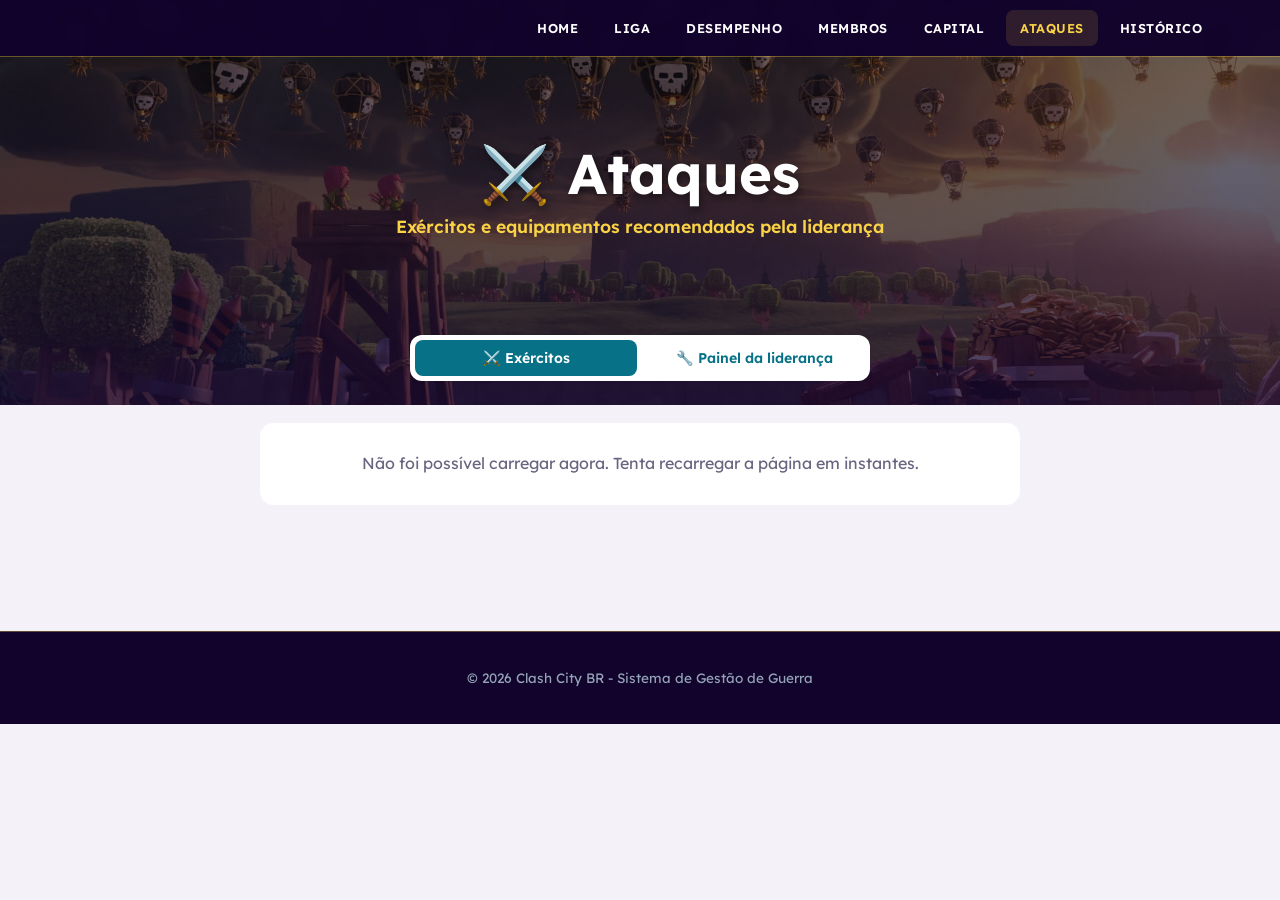
==== commit 92d71b00: "Visual fase 1: tema comum" ====
--- a/ataques.html
+++ b/ataques.html
@@ -136,6 +136,61 @@
         }
         .btn-copiar:hover { filter: brightness(1.05); }
 
+        /* Vídeo do ataque */
+        .video-capa {
+            position: relative;
+            display: block;
+            border-radius: 12px;
+            overflow: hidden;
+            aspect-ratio: 16 / 9;
+            background: #000;
+        }
+        .video-capa img { width: 100%; height: 100%; object-fit: cover; display: block; transition: transform 0.3s; }
+        .video-capa:hover img { transform: scale(1.03); }
+        .video-play {
+            position: absolute;
+            top: 50%;
+            left: 50%;
+            width: 62px;
+            height: 44px;
+            transform: translate(-50%, -50%);
+            background: #ff0000;
+            border-radius: 12px;
+            box-shadow: 0 6px 18px rgba(0, 0, 0, 0.35);
+        }
+        .video-play::after {
+            content: "";
+            position: absolute;
+            top: 50%;
+            left: 54%;
+            transform: translate(-50%, -50%);
+            border-style: solid;
+            border-width: 10px 0 10px 17px;
+            border-color: transparent transparent transparent #fff;
+        }
+        .video-rotulo {
+            position: absolute;
+            left: 0;
+            right: 0;
+            bottom: 0;
+            padding: 18px 12px 8px;
+            background: linear-gradient(transparent, rgba(0, 0, 0, 0.75));
+            color: #fff;
+            font-size: 0.8rem;
+            font-weight: 700;
+        }
+        .btn-video {
+            display: block;
+            text-align: center;
+            padding: 10px;
+            border-radius: 10px;
+            border: 2px solid var(--secondary);
+            color: var(--secondary);
+            font-weight: 800;
+            font-size: 0.88rem;
+            text-decoration: none;
+        }
+
         .herois {
             max-width: var(--largura);
             margin: 0 auto 26px;
@@ -290,6 +345,8 @@
             .atualizado { margin-top: 18px; }
         }
     </style>
+    <!-- Tema visual comum (carregado por último) -->
+    <link rel="stylesheet" href="tema.css?v=1">
 </head>
 
 <body>
@@ -303,6 +360,7 @@
         <a href="https://clashcitybr.github.io/controle-cla/ataques.html" class="ativo" aria-current="page">Ataques</a>
         <a href="https://clashcitybr.github.io/controle-cla/historico.html">Histórico</a>
     </nav>
+    <script src="menu.js"></script>
 
     <header>
         <h1 class="scroll-anim show">⚔️ Ataques</h1>
@@ -377,7 +435,12 @@
                         </div>
                         <div class="campo cheio">
                             <label for="fDica">Dica (opcional)</label>
-                            <textarea id="fDica" maxlength="300" placeholder="Uma ou duas linhas de dica para quem vai usar"></textarea>
+                            <textarea id="fDica" maxlength="500" placeholder="Uma ou duas linhas de dica para quem vai usar"></textarea>
+                        </div>
+                        <div class="campo cheio">
+                            <label for="fVideo">Vídeo do ataque (opcional)</label>
+                            <input type="url" id="fVideo" maxlength="300" placeholder="https://youtu.be/... ou https://www.youtube.com/watch?v=...">
+                            <small>Link do YouTube (mostra a capa do vídeo no card) ou do Instagram.</small>
                         </div>
                         <div class="acoes-form">
                             <button class="btn btn-principal" id="btnSalvar">Salvar exército</button>
@@ -421,7 +484,8 @@
             'Minion Prince': '🦇 Príncipe Servo',
             'Grand Warden': '🧙 Grande Guardião',
             'Royal Champion': '🛡️ Campeã Real',
-            'Dragon Duke': '🐉 Duque Dragão'
+            'Dragon Duke': '🐉 Duque Dragão',
+            'Outros': '❔ Outros (herói não identificado)'
         };
         const ORDEM_HEROIS = Object.keys(HEROIS);
 
@@ -440,7 +504,9 @@
             "Noble Iron": "Ferro Nobre", "Metal Pants": "Calças de Metal", "Dark Orb": "Orbe das Trevas",
             "Electro Fangs": "Presas Elétricas", "Stun Blaster": "Atordoador", "Fire Heart": "Coração de Fogo",
             "Flame Blower": "Soprador de Chamas", "Fury Gauntlet": "Manopla da Fúria", "Dragon Claws": "Garras do Dragão",
-            "Wind Bow": "Arco do Vento", "Smoldering Horn": "Chifre Ardente"
+            "Wind Bow": "Arco do Vento", "Smoldering Horn": "Chifre Ardente",
+            "Snake Bracelet": "Bracelete de Serpente", "Action Figure": "Boneco Gigante",
+            "Heroic Torch": "Tocha Heroica", "Revenge Deck": "Baralho Vingativo",
         };
         const equipPT = n => EQUIP_PT[n] || n;
         const DIF = { facil: 'Fácil', medio: 'Médio', dificil: 'Difícil' };
@@ -520,6 +586,28 @@
                 <p class="nota-perfil">No perfil de cada jogador aparece o nível dele em cada um desses equipamentos e o que vale a pena upar.</p>` : '';
         }
 
+        // Pega o ID do vídeo em qualquer formato de link do YouTube
+        function idYoutube(url) {
+            const m = String(url || '').match(/(?:youtube\.com\/(?:watch\?(?:.*&)?v=|shorts\/|embed\/|live\/)|youtu\.be\/)([A-Za-z0-9_-]{11})/i);
+            return m ? m[1] : null;
+        }
+        const videoSeguro = l => /^https:\/\/((www|m)\.)?(youtube\.com|youtu\.be|instagram\.com)\//i.test(l || '') ? l : null;
+
+        function blocoVideo(e) {
+            const url = videoSeguro(e.video);
+            if (!url) return '';
+            const id = idYoutube(url);
+            if (id) {
+                return `
+                    <a class="video-capa" href="${esc(url)}" target="_blank" rel="noopener" aria-label="Ver o ataque no YouTube">
+                        <img src="https://i.ytimg.com/vi/${esc(id)}/hqdefault.jpg" alt="" loading="lazy" onerror="this.style.visibility='hidden'">
+                        <span class="video-play" aria-hidden="true"></span>
+                        <span class="video-rotulo">▶ Ver o ataque em vídeo</span>
+                    </a>`;
+            }
+            return `<a class="btn-video" href="${esc(url)}" target="_blank" rel="noopener">▶️ Ver o ataque em vídeo</a>`;
+        }
+
         function cardExercito(e) {
             const comp = String(e.composicao || '').split(',').map(s => s.trim()).filter(Boolean);
             return `
@@ -530,6 +618,7 @@
                     </div>
                     ${comp.length ? `<div class="composicao">${comp.map(c => `<span>${esc(c)}</span>`).join('')}</div>` : ''}
                     ${e.dica ? `<div class="dica">💡 ${esc(e.dica)}</div>` : ''}
+                    ${blocoVideo(e)}
                     <a class="btn-copiar" href="${esc(linkSeguro(e.link))}" target="_blank" rel="noopener">📋 Copiar exército no jogo</a>
                 </div>`;
         }
@@ -630,6 +719,7 @@
             document.getElementById('fLink').value = e.link || '';
             document.getElementById('fComposicao').value = e.composicao || '';
             document.getElementById('fDica').value = e.dica || '';
+            document.getElementById('fVideo').value = e.video || '';
             document.getElementById('tituloForm').textContent = '✏️ Editando exército';
             document.getElementById('btnSalvar').textContent = 'Salvar alterações';
             document.getElementById('btnCancelar').classList.remove('oculto');
@@ -645,7 +735,8 @@
                 nome: document.getElementById('fNome').value,
                 link: document.getElementById('fLink').value.trim(),
                 composicao: document.getElementById('fComposicao').value,
-                dica: document.getElementById('fDica').value
+                dica: document.getElementById('fDica').value,
+                video: document.getElementById('fVideo').value.trim()
             };
             const btn = document.getElementById('btnSalvar');
             btn.disabled = true;
--- a/style.css
+++ b/style.css
@@ -869,36 +869,9 @@
    MOBILE (≤ 640px)
    ============================================================ */
 @media (max-width: 640px) {
+    /* No celular o menu vira hambúrguer (menu.js): barra fina com o nome da página */
     :root {
-        --nav-altura: 52px;
-    }
-
-    nav {
-        justify-content: center;
-        padding: 0 4%;
-    }
-
-    nav {
-        gap: 0;
-        padding: 0 1%;
-        overflow-x: auto;      /* rede de segurança: rola de lado em vez de cortar */
-        scrollbar-width: none;
-    }
-
-    nav::-webkit-scrollbar {
-        display: none;
-    }
-
-    .nav-longo { display: none; }
-    .nav-curto { display: inline; }
-
-    /* Compacto o bastante para caber os 7 links em telas de 360px */
-    nav a {
-        font-size: 0.64rem;
-        letter-spacing: 0.1px;
-        padding: 8px 3px;
-        white-space: nowrap;
-        flex-shrink: 0;
+        --nav-altura: 56px;
     }
 
     header {
--- a/tema.css
+++ b/tema.css
@@ -0,0 +1,251 @@
+/* ============================================================
+   CLASH CITY BR — TEMA VISUAL COMUM (Fase 1)
+   ------------------------------------------------------------
+   Uma camada só, carregada POR ÚLTIMO em todas as páginas
+   (home, controle-cla e liga), para as três partes do site
+   terem o mesmo acabamento:
+     - mesmas cores de fundo, borda, sombra e texto suave;
+     - cartões com borda fina e sombra leve;
+     - cabeçalhos e títulos mais compactos no celular;
+     - menu no mesmo roxo escuro, com um fio dourado.
+   Não muda o layout nem o conteúdo das páginas.
+
+   Home e Liga carregam pelo endereço completo:
+   https://clashcitybr.github.io/controle-cla/tema.css
+   ============================================================ */
+
+:root {
+    /* Cores da marca (iguais às de sempre) */
+    --primary: #f9d246;
+    --dark: #11032c;
+
+    /* Superfícies e texto */
+    --bg-body: #f4f2f8;
+    --color-bg: #f4f2f8;
+    --borda: #e6e1ee;
+    --color-border: #e6e1ee;
+    --texto-suave: #6b6480;
+    --color-text-muted: #6b6480;
+
+    /* Sombras mais leves: separam sem chamar atenção */
+    --sombra-sm: 0 1px 3px rgba(17, 3, 44, 0.06);
+    --sombra-md: 0 4px 14px rgba(17, 3, 44, 0.06);
+    --sombra-lg: 0 10px 28px rgba(17, 3, 44, 0.12);
+    --shadow-sm: var(--sombra-sm);
+    --shadow-md: var(--sombra-md);
+    --shadow-lg: var(--sombra-lg);
+
+    /* Estados */
+    --cor-sucesso: #16a34a;
+    --cor-alerta: #b45309;
+    --cor-erro: #dc2626;
+
+    /* Detalhes */
+    --raio-cartao: 14px;
+    --fio-ouro: rgba(249, 210, 70, 0.35);
+    --roxo-menu: rgba(17, 3, 44, 0.97);
+}
+
+body {
+    background-color: var(--bg-body);
+}
+
+/* ---------- MENU: mesmo roxo nas três partes, com fio dourado ---------- */
+nav {
+    background: var(--roxo-menu) !important;
+    box-shadow: 0 1px 0 var(--fio-ouro);
+}
+
+/* ---------- CARTÕES: contorno fino + sombra leve ---------- */
+/* home */
+.clan-card,
+.temporada-card,
+.dashboard-section .stat-box,
+/* controle-cla */
+.cartao,
+.criterio-item,
+/* liga */
+.nome-card,
+.liga-vazio {
+    /* Contorno feito com sombra para não apagar as faixas coloridas
+       que alguns cartões já têm (ex.: borda esquerda do Meu Painel) */
+    box-shadow: 0 0 0 1px var(--borda), var(--sombra-md);
+}
+
+/* Atalho do Meu Painel na home: mantém a faixa dourada da esquerda */
+.atalho-painel {
+    border: 1px solid var(--borda);
+    border-left: 5px solid var(--primary);
+    box-shadow: var(--sombra-md);
+}
+
+/* ---------- TÍTULOS DE SEÇÃO ---------- */
+.clans-section h2,
+.historico-section h2,
+#instagram h2,
+.convocacao-section h2,
+.liga-guerras h2 {
+    letter-spacing: -0.01em;
+}
+
+/* ============================================================
+   HOME
+   ============================================================ */
+
+/* Fundos das seções: um tom só (antes: cinza, azul, branco...) */
+.guerra-section,
+.dashboard-section,
+.clans-section {
+    background: var(--bg-body);
+}
+
+/* Menu do celular igual ao das outras páginas: nome à esquerda, botão à direita */
+@media (max-width: 900px) {
+    nav .nav-container {
+        display: flex;
+        align-items: center;
+        justify-content: space-between;
+        padding: 0 5%;
+    }
+    nav .nav-container::before {
+        content: 'CLASH CITY BR';
+        color: var(--primary);
+        font-weight: 800;
+        font-size: 0.95rem;
+        letter-spacing: 0.06em;
+    }
+    nav .hamburger { order: 2; }
+}
+
+/* Instagram: sai o degradê rosa/laranja, entra o roxo da marca
+   (o colorido do Instagram fica só num fio no topo) */
+#instagram.video-section {
+    background: linear-gradient(160deg, #1d0b45 0%, var(--dark) 70%) !important;
+    position: relative;
+}
+#instagram.video-section::before {
+    content: '';
+    position: absolute;
+    left: 0; right: 0; top: 0;
+    height: 4px;
+    background: linear-gradient(90deg, #833ab4, #fd1d1d, #fcb045);
+}
+#instagram a { color: var(--primary); }
+
+/* Sobre e rodapé: cinza/preto viram roxo escuro da marca */
+.about-section {
+    background: #f7f5fb;
+    color: var(--dark);
+}
+.about-section .about-content p { opacity: 1; color: #2e2541; }
+.about-section .about-content h2 { color: var(--dark); }
+.about-section .about-content h2::after {
+    content: '';
+    display: block;
+    width: 56px;
+    height: 4px;
+    margin-top: 12px;
+    border-radius: 999px;
+    background: var(--primary);
+}
+footer {
+    background: var(--dark);
+    box-shadow: inset 0 1px 0 var(--fio-ouro);
+}
+
+/* ============================================================
+   CONTROLE-CLÃ
+   ============================================================ */
+
+/* Ranking no celular: a lista não precisa ficar dentro de outra caixa */
+@media (max-width: 600px) {
+    .ranking-card {
+        background: transparent;
+        box-shadow: none;
+        border: none;
+        padding-left: 0;
+        padding-right: 0;
+    }
+}
+
+/* ============================================================
+   LIGA
+   ============================================================ */
+
+/* Abas dos clãs: escolhida em dourado, as outras discretas */
+.tabs .tab-btn {
+    background: #fff;
+    color: var(--dark);
+    border: 1px solid var(--borda);
+    border-radius: 999px;
+    box-shadow: var(--sombra-sm);
+}
+.tabs .tab-btn.active {
+    background: var(--dark);
+    color: var(--primary);
+    border-color: var(--dark);
+    box-shadow: 0 0 0 2px var(--primary), var(--sombra-md);
+}
+
+/* ============================================================
+   CELULAR: cabeçalhos e títulos mais compactos
+   ============================================================ */
+@media (max-width: 600px) {
+    /* Home: mesmo destaque, menos altura */
+    nav { height: 56px; }
+    body:has(> header#inicio) { padding-top: 56px; }
+    header#inicio {
+        height: auto;
+        min-height: 0;
+        padding: 84px 18px 34px;
+        gap: 4px;
+        background-attachment: scroll;
+    }
+    header#inicio h1 { font-size: 1.6rem !important; margin-bottom: 8px; }
+    header#inicio p { font-size: 0.85rem; }
+
+    /* Controle-clã: cabeçalho das páginas internas */
+    body > header:not(#inicio):not(.hero) {
+        min-height: 30vh;
+    }
+    body > header:not(#inicio):not(.hero) h1 { font-size: 1.6rem; }
+
+    /* Liga: herói bem menor */
+    header.hero {
+        height: auto;
+        min-height: 0;
+        padding: 96px 18px 40px;
+    }
+    header.hero h1 { font-size: 2rem; }
+    header.hero p { font-size: 0.9rem; }
+
+    /* Títulos de seção: fortes, mas sem ocupar meia tela */
+    .clans-section h2,
+    .historico-section h2,
+    .convocacao-section h2,
+    .liga-guerras h2,
+    .about-content h2 {
+        font-size: 1.6rem !important;
+        line-height: 1.2;
+    }
+    #instagram h2 { font-size: 1.6rem !important; }
+    #instagram.video-section { padding: 48px 5% !important; }
+    .about-section { padding: 48px 6%; gap: 24px; }
+    .about-content p { font-size: 0.95rem; }
+    .about-image img { max-width: 55%; }
+
+    /* Seções da home com o mesmo fundo: sem buraco grande entre elas */
+    .clans-section { padding-bottom: 20px; }
+    .dashboard-section { padding-top: 20px; }
+    .historico-section { padding-top: 40px; padding-bottom: 40px; }
+
+    .convocacao-section { padding: 32px 5%; }
+    .convocacao-section h2 { margin-bottom: 20px; }
+    .tabs {
+        display: grid !important;
+        grid-template-columns: 1fr 1fr;
+        gap: 8px !important;
+        margin-bottom: 28px;
+    }
+    .tabs .tab-btn { padding: 11px 8px; font-size: 0.78rem; }
+}
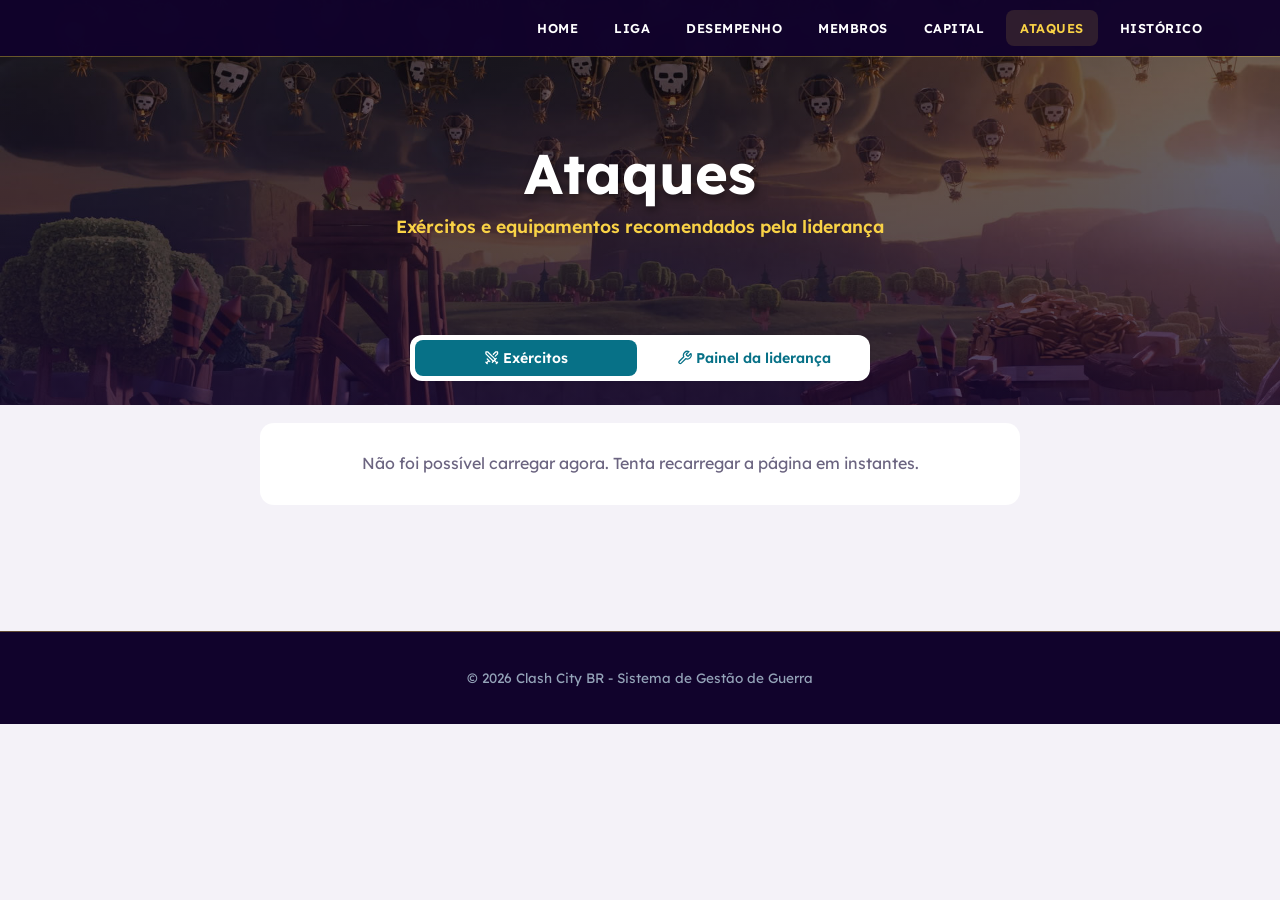
==== commit a7670b4d: "Visual fase 2: ícones em todas as páginas" ====
--- a/ataques.html
+++ b/ataques.html
@@ -11,6 +11,7 @@
     <link rel="preconnect" href="https://fonts.gstatic.com" crossorigin>
     <link href="https://fonts.googleapis.com/css2?family=Lexend:wght@300;400;600;800&display=swap" rel="stylesheet">
     <link rel="stylesheet" href="style.css">
+    <script src="icones.js"></script>
     <script src="config.js"></script>
     <style>
         /* Estilos só desta página — o resto vem do style.css compartilhado */
@@ -363,15 +364,15 @@
     <script src="menu.js"></script>
 
     <header>
-        <h1 class="scroll-anim show">⚔️ Ataques</h1>
+        <h1 class="scroll-anim show">Ataques</h1>
         <p class="scroll-anim show" style="color: var(--primary); font-weight: 600;" id="subtitulo">Exércitos e equipamentos recomendados pela liderança</p>
     </header>
 
     <section class="ranking-section">
 
         <div class="menu-abas abas-ataques">
-            <button type="button" class="aba-btn active" id="abaMembro" onclick="mostrarAba('membro')">⚔️ Exércitos</button>
-            <button type="button" class="aba-btn" id="abaPainel" onclick="mostrarAba('painel')">🔧 Painel da liderança</button>
+            <button type="button" class="aba-btn active" id="abaMembro" onclick="mostrarAba('membro')"><i data-ic="guerra"></i> Exércitos</button>
+            <button type="button" class="aba-btn" id="abaPainel" onclick="mostrarAba('painel')"><i data-ic="ferramenta"></i> Painel da liderança</button>
         </div>
 
         <!-- ================= VISÃO DOS MEMBROS ================= -->
@@ -386,7 +387,7 @@
         <div id="visaoPainel" class="painel oculto">
 
             <div class="painel-caixa" id="caixaLogin">
-                <h3>🔒 Senha da liderança</h3>
+                <h3><i data-ic="cadeado"></i> Senha da liderança</h3>
                 <form class="login-linha" onsubmit="entrar(event)">
                     <input type="password" id="senhaAdmin" placeholder="Mesma senha do painel da Liga" autocomplete="current-password">
                     <button class="btn btn-principal" id="btnEntrar">Entrar</button>
@@ -406,7 +407,7 @@
                 </div>
 
                 <div class="painel-caixa">
-                    <h3 id="tituloForm">➕ Adicionar exército</h3>
+                    <h3><i data-ic="mais"></i> <span id="tituloForm">Adicionar exército</span></h3>
                     <form class="form-grid" id="formExercito" onsubmit="salvarExercito(event)">
                         <div class="campo">
                             <label for="fCv">Centro de Vila</label>
@@ -451,12 +452,12 @@
                 </div>
 
                 <div class="painel-caixa">
-                    <h3>📋 Exércitos cadastrados</h3>
+                    <h3><i data-ic="lista"></i> Exércitos cadastrados</h3>
                     <div class="lista-admin" id="listaAdmin"></div>
                 </div>
 
                 <div class="painel-caixa">
-                    <h3>🛡️ Equipamentos meta</h3>
+                    <h3><i data-ic="escudo"></i> Equipamentos meta</h3>
                     <p style="font-size:0.82rem; color:var(--texto-suave); margin:-6px 0 14px;">
                         Marque os que estão no meta e salve. Os perfis dos jogadores passam a mostrar o que cada um precisa upar.
                         A lista vem dos equipamentos que os membros do clã usam no jogo.
@@ -555,7 +556,7 @@
             if (dados.atualizadoEm) {
                 const d = new Date(dados.atualizadoEm);
                 document.getElementById('atualizadoTxt').textContent =
-                    `🗓️ Atualizado em ${d.toLocaleDateString('pt-BR', { timeZone: 'America/Sao_Paulo' })} pela liderança`;
+                    `Atualizado em ${d.toLocaleDateString('pt-BR', { timeZone: 'America/Sao_Paulo' })} pela liderança`;
                 at.style.display = '';
             } else {
                 at.style.display = 'none';
@@ -617,9 +618,9 @@
                         <span class="nivel ${esc(e.dificuldade)}">${esc(DIF[e.dificuldade] || 'Médio')}</span>
                     </div>
                     ${comp.length ? `<div class="composicao">${comp.map(c => `<span>${esc(c)}</span>`).join('')}</div>` : ''}
-                    ${e.dica ? `<div class="dica">💡 ${esc(e.dica)}</div>` : ''}
+                    ${e.dica ? `<div class="dica">${ic('dica')} ${esc(e.dica)}</div>` : ''}
                     ${blocoVideo(e)}
-                    <a class="btn-copiar" href="${esc(linkSeguro(e.link))}" target="_blank" rel="noopener">📋 Copiar exército no jogo</a>
+                    <a class="btn-copiar" href="${esc(linkSeguro(e.link))}" target="_blank" rel="noopener">${ic('lista')} Copiar exército no jogo</a>
                 </div>`;
         }
 
@@ -695,8 +696,8 @@
                 <div class="item-admin">
                     <span class="cv-mini">CV ${e.cv}</span>
                     <span class="nome">${esc(e.nome)}</span>
-                    <button type="button" onclick="editar('${esc(e.id)}')">✏️ Editar</button>
-                    <button type="button" onclick="remover('${esc(e.id)}')" aria-label="Remover">🗑️</button>
+                    <button type="button" onclick="editar('${esc(e.id)}')">${ic('lapis')} Editar</button>
+                    <button type="button" onclick="remover('${esc(e.id)}')" aria-label="Remover">${ic('lixeira')}</button>
                 </div>`).join('') : '<p style="color:var(--texto-suave); font-size:0.85rem;">Nenhum exército cadastrado ainda.</p>';
         }
 
@@ -704,7 +705,7 @@
             editandoId = null;
             document.getElementById('formExercito').reset();
             document.getElementById('fDificuldade').value = 'medio';
-            document.getElementById('tituloForm').textContent = '➕ Adicionar exército';
+            document.getElementById('tituloForm').textContent = 'Adicionar exército';
             document.getElementById('btnSalvar').textContent = 'Salvar exército';
             document.getElementById('btnCancelar').classList.add('oculto');
         }
@@ -720,7 +721,7 @@
             document.getElementById('fComposicao').value = e.composicao || '';
             document.getElementById('fDica').value = e.dica || '';
             document.getElementById('fVideo').value = e.video || '';
-            document.getElementById('tituloForm').textContent = '✏️ Editando exército';
+            document.getElementById('tituloForm').textContent = 'Editando exército';
             document.getElementById('btnSalvar').textContent = 'Salvar alterações';
             document.getElementById('btnCancelar').classList.remove('oculto');
             msg('msgForm', '');
--- a/tema.css
+++ b/tema.css
@@ -249,3 +249,71 @@
     }
     .tabs .tab-btn { padding: 11px 8px; font-size: 0.78rem; }
 }
+
+/* ============================================================
+   ÍCONES (Fase 2) — desenhados pelo icones.js
+   ============================================================ */
+.ic {
+    display: inline-block;
+    width: 1.1em;
+    height: 1.1em;
+    vertical-align: -0.18em;
+    fill: none;
+    stroke: currentColor;
+    stroke-width: 2;
+    stroke-linecap: round;
+    stroke-linejoin: round;
+    flex-shrink: 0;
+}
+/* Estrela sempre dourada e cheia, como no jogo */
+.ic-estrela { color: #f5b301; fill: #f5b301; stroke: #e0a100; }
+/* Nos títulos, o ícone ganha a cor de destaque */
+h2 > .ic, h3 > .ic, .title > .ic, .criterios-titulo > .ic { color: var(--secondary, #077187); }
+.criterios-titulo > .ic { color: var(--primary); }
+/* Linhas de números (ranking, pódio): ícone discreto */
+.mobile-stats .ic, .podium-stats-detail .ic, .criterio-texto .ic { color: var(--texto-suave); opacity: 0.9; }
+.mobile-stats .ic-estrela, .podium-stats-detail .ic-estrela { opacity: 1; }
+
+/* Posição do pódio no ranking: círculo ouro, prata, bronze */
+.medalha {
+    display: inline-grid;
+    place-items: center;
+    width: 30px;
+    height: 30px;
+    border-radius: 50%;
+    font-size: 0.85rem;
+    font-weight: 800;
+    color: var(--dark);
+    box-shadow: inset 0 -2px 0 rgba(0, 0, 0, 0.12);
+}
+.medalha-1 { background: #f9d246; }
+.medalha-2 { background: #cfd5de; }
+.medalha-3 { background: #dc9a63; }
+
+/* Busca com lupa desenhada (sem emoji no texto) */
+#inputBusca {
+    background-image: url("data:image/svg+xml,%3Csvg xmlns='http://www.w3.org/2000/svg' viewBox='0 0 24 24' fill='none' stroke='%236b6480' stroke-width='2' stroke-linecap='round' stroke-linejoin='round'%3E%3Ccircle cx='11' cy='11' r='8'/%3E%3Cpath d='m21 21-4.3-4.3'/%3E%3C/svg%3E");
+    background-repeat: no-repeat;
+    background-size: 18px;
+    background-position: 14px center;
+    padding-left: 42px !important;
+}
+
+/* Meu Painel: ícones das listas e das preferências */
+.item .ico { display: inline-grid; place-items: center; width: 1.6em; color: var(--secondary, #077187); }
+.item .ico .ic { width: 1.25em; height: 1.25em; }
+.item.urgente .ico { color: #b45309; }
+.item.ok .ico { color: var(--cor-sucesso); }
+.pref .txt .ic { color: var(--secondary, #077187); margin-right: 2px; }
+.stat .rotulo .ic { color: var(--secondary, #077187); }
+.stat.destaque .rotulo .ic { color: #ea580c; }
+.ic.girando { animation: ic-girar 1s linear infinite; }
+@keyframes ic-girar { to { transform: rotate(360deg); } }
+@media (prefers-reduced-motion: reduce) { .ic.girando { animation: none; } }
+.stat-box-icone .ic { color: var(--secondary, #077187); }
+.stat-box-icone .ic-estrela { color: #f5b301; }
+/* Selos e etiquetas: ícone acompanha a cor do texto */
+.badge .ic, .mvp-badge .ic, .guerra-badge .ic, .liga-selo .ic, .placar-selo .ic, .perfil-badge .ic { width: 1em; height: 1em; }
+
+.atalho-painel-icone .ic { color: var(--primary); width: 1.4em; height: 1.4em; }
+button, input, select, textarea { font-family: inherit; }
